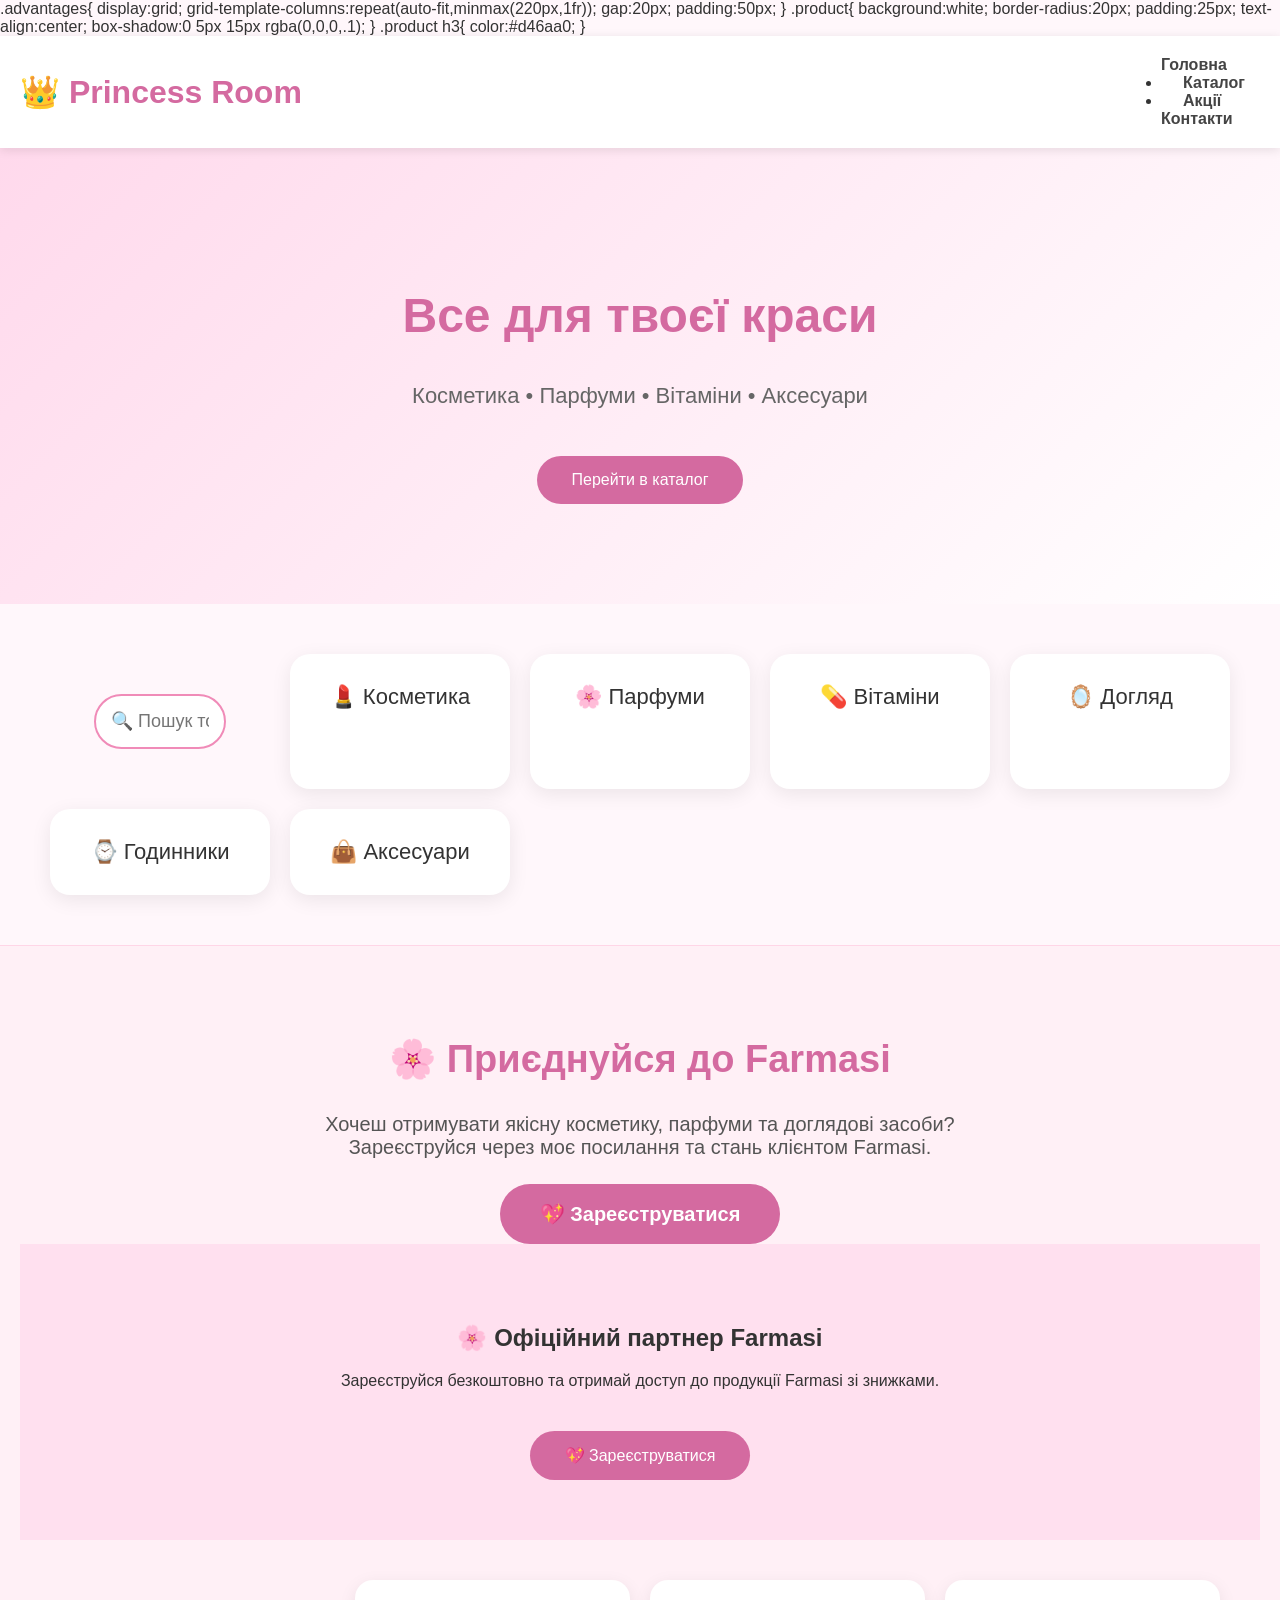
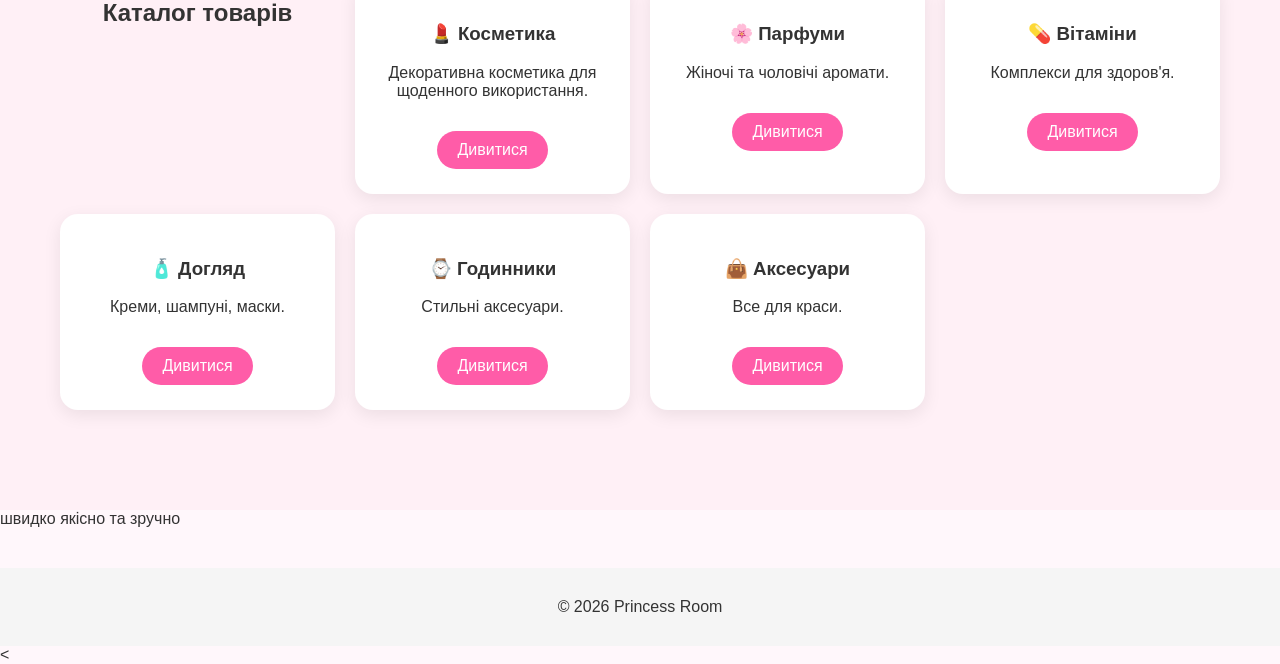
==== index.html @ e239acf6 "Enhance styling for advantages and product sections Added CSS styles for advantages and product sect" ====
<!DOCTYPE html>
<html lang="uk">
<head>
<meta charset="UTF-8">
<meta name="viewport" content="width=device-width, initial-scale=1.0">
<title>Princess Room</title>
<link rel="stylesheet" href="style.css">

<style>
body{
margin:0;
font-family:Arial,sans-serif;
background:#fff7fb;
}

header{
background:white;
padding:20px;
display:flex;
justify-content:space-between;
align-items:center;
box-shadow:0 2px 10px rgba(0,0,0,.1);
}

.logo{
font-size:32px;
font-weight:bold;
color:#d46aa0;
}

nav a{
text-decoration:none;
margin:15px;
color:#444;
font-weight:bold;
}

.hero{
text-align:center;
padding:100px 20px;
background:linear-gradient(135deg,#ffd9ec,#fff);
}

.hero h1{
font-size:48px;
color:#d46aa0;
}

.hero p{
font-size:22px;
color:#666;
}

.button{
display:inline-block;
padding:15px 35px;
background:#d46aa0;
color:white;
text-decoration:none;
border-radius:30px;
margin-top:25px;
}

.categories{
display:grid;
grid-template-columns:repeat(auto-fit,minmax(200px,1fr));
gap:20px;
padding:50px;
}

.card{
background:white;
padding:30px;
border-radius:20px;
box-shadow:0 5px 20px rgba(0,0,0,.08);
text-align:center;
font-size:22px;
}

footer{
padding:30px;
text-align:center;
background:#f5f5f5;
}
</style>.advantages{
    display:grid;
    grid-template-columns:repeat(auto-fit,minmax(220px,1fr));
    gap:20px;
    padding:50px;
}

.product{
    background:white;
    border-radius:20px;
    padding:25px;
    text-align:center;
    box-shadow:0 5px 15px rgba(0,0,0,.1);
}

.product h3{
    color:#d46aa0;
}

</head>

<body>

<header>

<div class="logo">
👑 Princess Room
</div>

<nav>
<a href="#">Головна</a>
<li><a href="https://www.farmasi.ua/darynamaydanchuk/register/customer" target="_blank">Каталог</a></li>
<li><a href="https://www.farmasi.ua/darynamaydanchuk/register/customer" target="_blank">Акції</a></li>
<a href="#">Контакти</a>
</nav>

</header>

<section class="hero">

<h1>Все для твоєї краси</h1>

<p>Косметика • Парфуми • Вітаміни • Аксесуари</p>

<a class="button" href="#">
Перейти в каталог
</a>

</section>

<section class="categories"><section style="padding:40px;text-align:center;">
    <input
        type="text"
        placeholder="🔍 Пошук товарів..."
        style="width:70%;max-width:500px;padding:15px;border-radius:30px;border:2px solid #f08bb8;font-size:18px;">
</section>

<div class="card">💄 Косметика</div>

<div class="card">🌸 Парфуми</div>

<div class="card">💊 Вітаміни</div>

<div class="card">🪞 Догляд</div>

<div class="card">⌚ Годинники</div>

<div class="card">👜 Аксесуари</div>

</section>
<section style="padding:60px 20px;background:#fff0f6;text-align:center;border-top:1px solid #ffd6e7;">

<h2 style="color:#d46aa0;font-size:38px;">
🌸 Приєднуйся до Farmasi
</h2>

<p style="font-size:20px;color:#555;max-width:700px;margin:auto;">
Хочеш отримувати якісну косметику, парфуми та доглядові засоби? Зареєструйся через моє посилання та стань клієнтом Farmasi.
</p>

<a href="https://www.farmasi.ua/darynamaydanchuk/register/customer"
target="_blank"
style="display:inline-block;margin-top:25px;padding:18px 40px;background:#d46aa0;color:white;text-decoration:none;border-radius:40px;font-size:20px;font-weight:bold;">
💖 Зареєструватися
</a>
<section class="farmasi">
    <h2>🌸 Офіційний партнер Farmasi</h2>

    <p>
        Зареєструйся безкоштовно та отримай доступ до продукції Farmasi зі знижками.
    </p>

    <a class="button"
       href="https://www.farmasi.ua/darynamaydanchuk/register/customer"
       target="_blank">
       💖 Зареєструватися
    </a>
</section>

<section class="catalog">

<h2>Каталог товарів</h2>

<div class="product">
<h3>💄 Косметика</h3>
<p>Декоративна косметика для щоденного використання.</p>
<a href="#">Дивитися</a>
</div>

<div class="product">
<h3>🌸 Парфуми</h3>
<p>Жіночі та чоловічі аромати.</p>
<a href="#">Дивитися</a>
</div>

<div class="product">
<h3>💊 Вітаміни</h3>
<p>Комплекси для здоров'я.</p>
<a href="#">Дивитися</a>
</div>

<div class="product">
<h3>🧴 Догляд</h3>
<p>Креми, шампуні, маски.</p>
<a href="#">Дивитися</a>
</div>

<div class="product">
<h3>⌚ Годинники</h3>
<p>Стильні аксесуари.</p>
<a href="#">Дивитися</a>
</div>

<div class="product">
<h3>👜 Аксесуари</h3>
<p>Все для краси.</p>
<a href="#">Дивитися</a>
</div>

</section>
    </section>

<section class="advantages">
швидко якісно та зручно
</section>
<footer>
    © 2026 Princess Room
</footer>
</body>
</html>

<

</body>
</html>
---- style.css ----
body{
font-family:Arial,sans-serif;
margin:0;
background:#fff5f8;
color:#333;
}

header{
background:white;
display:flex;
justify-content:space-between;
padding:20px 40px;
position:sticky;
top:0;
box-shadow:0 2px 15px rgba(0,0,0,.08);
}

.logo{
font-size:28px;
font-weight:bold;
color:#d85b9b;
}

nav a{
margin-left:20px;
text-decoration:none;
color:#444;
font-weight:bold;
}

.hero{
text-align:center;
padding:90px 20px;
background:linear-gradient(#ffe8f2,#fff);
}

.button{
background:#d85b9b;
color:white;
padding:15px 35px;
border-radius:30px;
text-decoration:none;
display:inline-block;
margin-top:20px;
}

.categories,
.catalog{
display:grid;
grid-template-columns:repeat(auto-fit,minmax(220px,1fr));
gap:20px;
padding:40px;
}

.card,
.product{
background:white;
padding:25px;
border-radius:18px;
box-shadow:0 5px 18px rgba(0,0,0,.08);
transition:.3s;
text-align:center;
}

.card:hover,
.product:hover{
transform:translateY(-8px);
}

.product a{
display:inline-block;
margin-top:15px;
background:#ff5ca8;
color:white;
padding:10px 20px;
border-radius:20px;
text-decoration:none;
}

.farmasi{
background:#ffe0ef;
padding:60px 20px;
text-align:center;
}

footer{
background:white;
text-align:center;
padding:25px;
margin-top:40px;
}
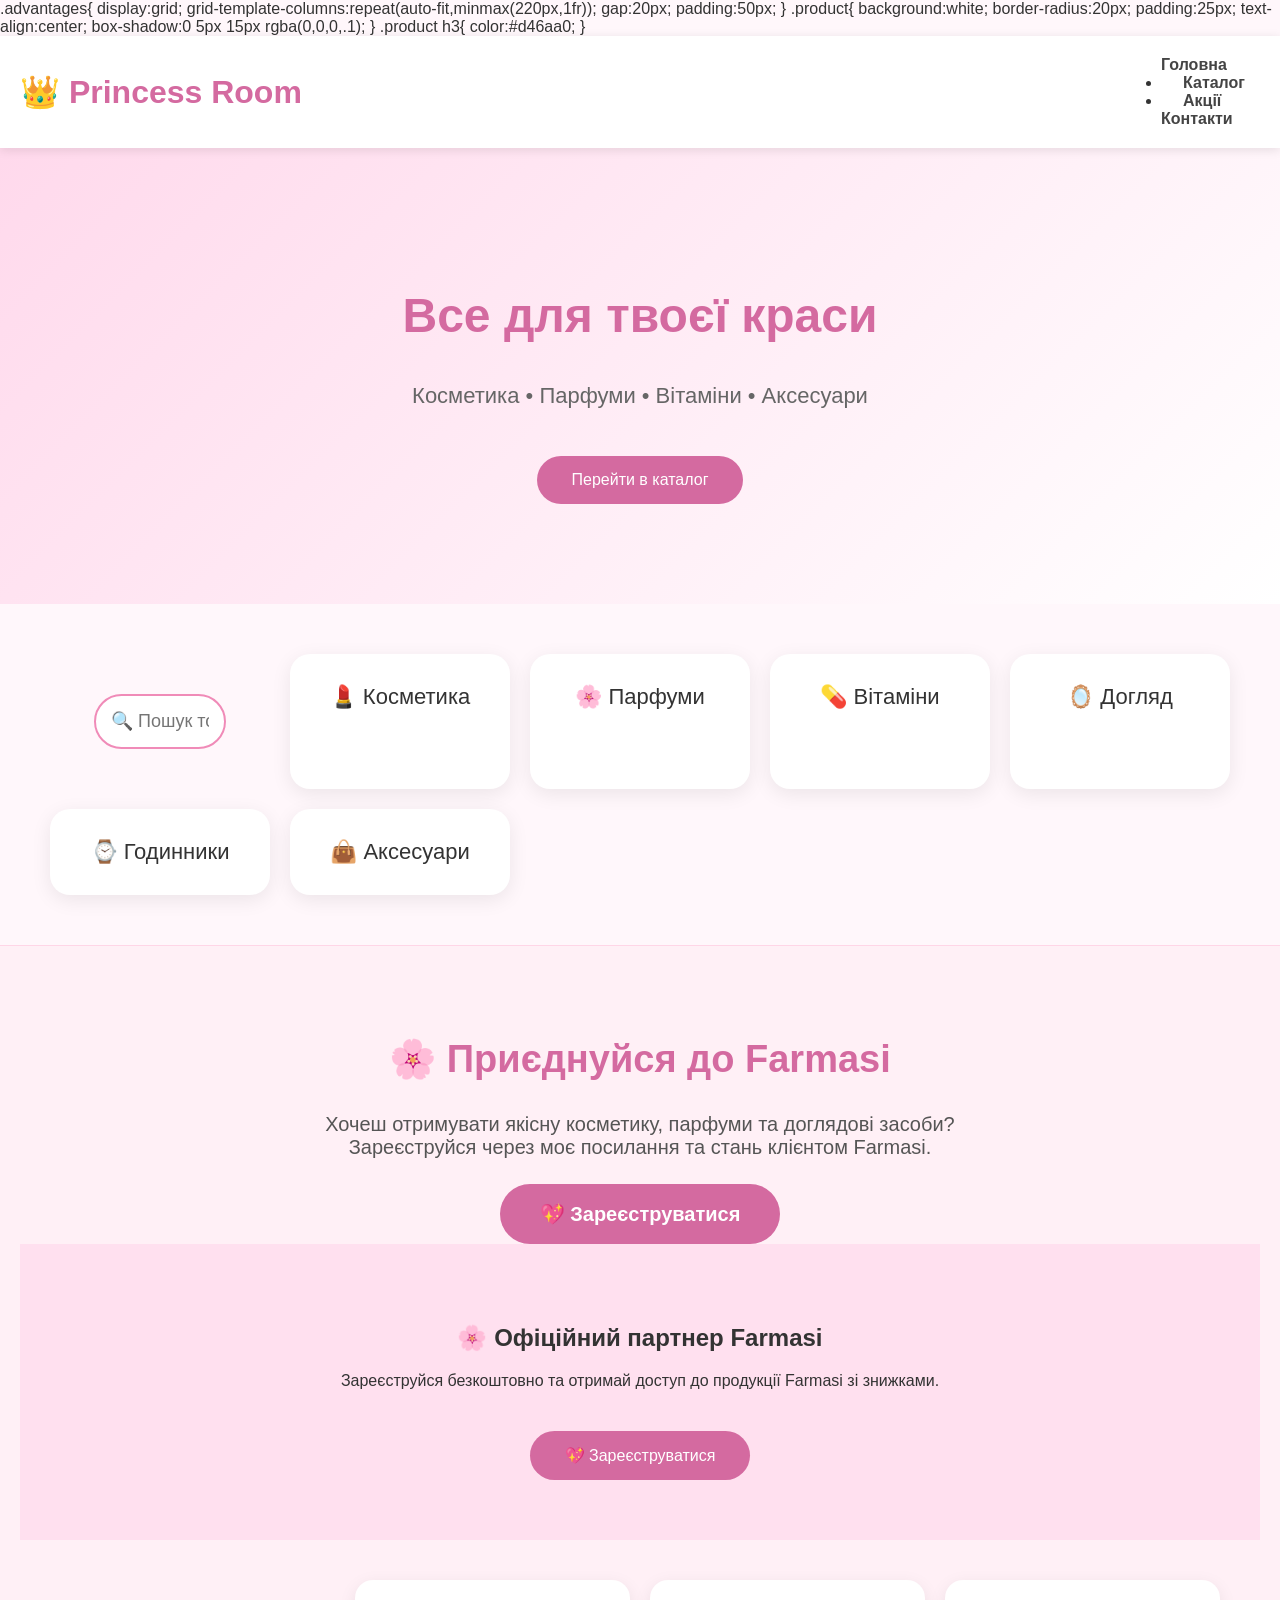
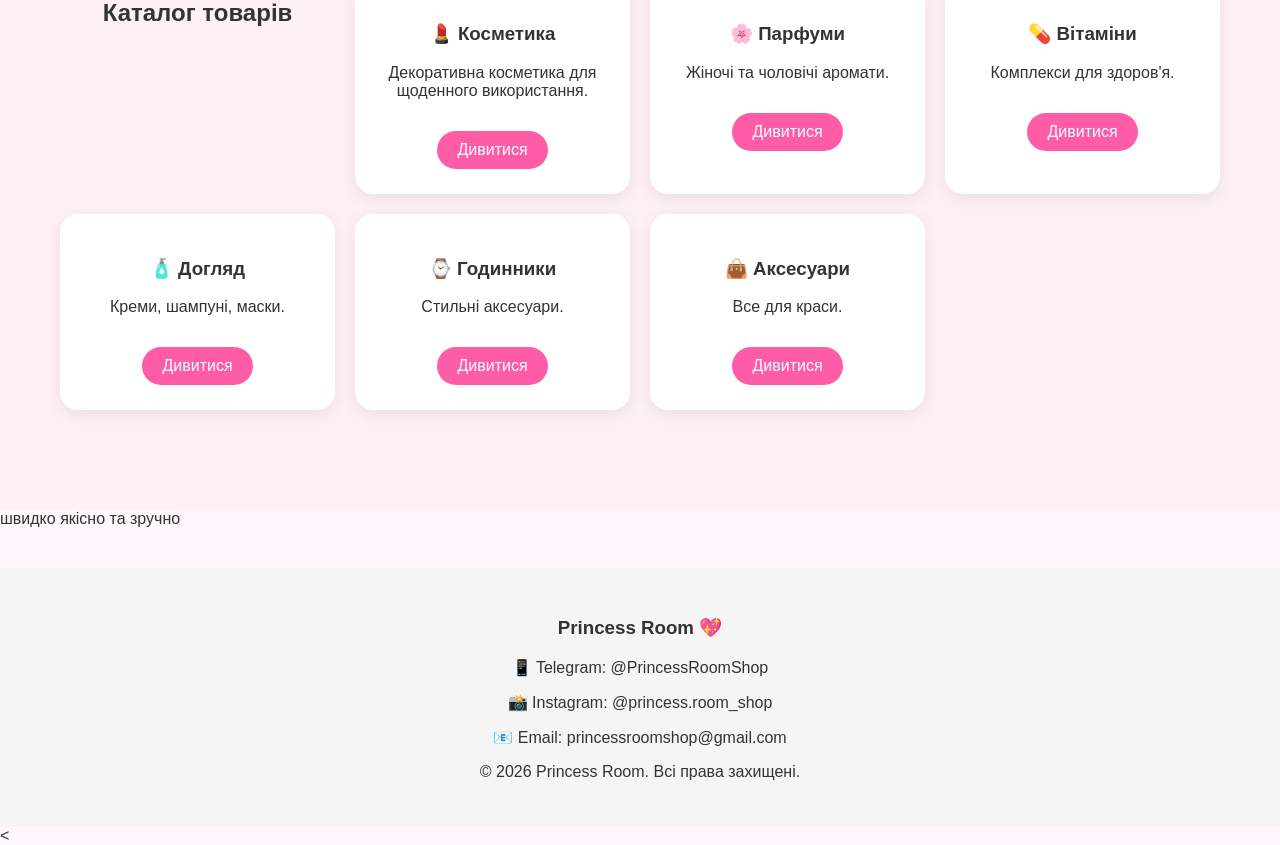
==== commit aa32b192: "Update footer with contact details and copyright Added contact information and updated footer text." ====
--- a/index.html
+++ b/index.html
@@ -228,7 +228,13 @@
 швидко якісно та зручно
 </section>
 <footer>
-    © 2026 Princess Room
+    <h3>Princess Room 💖</h3>
+
+    <p>📱 Telegram: @PrincessRoomShop</p>
+    <p>📸 Instagram: @princess.room_shop</p>
+    <p>📧 Email: princessroomshop@gmail.com</p>
+
+    <p>© 2026 Princess Room. Всі права захищені.</p>
 </footer>
 </body>
 </html>
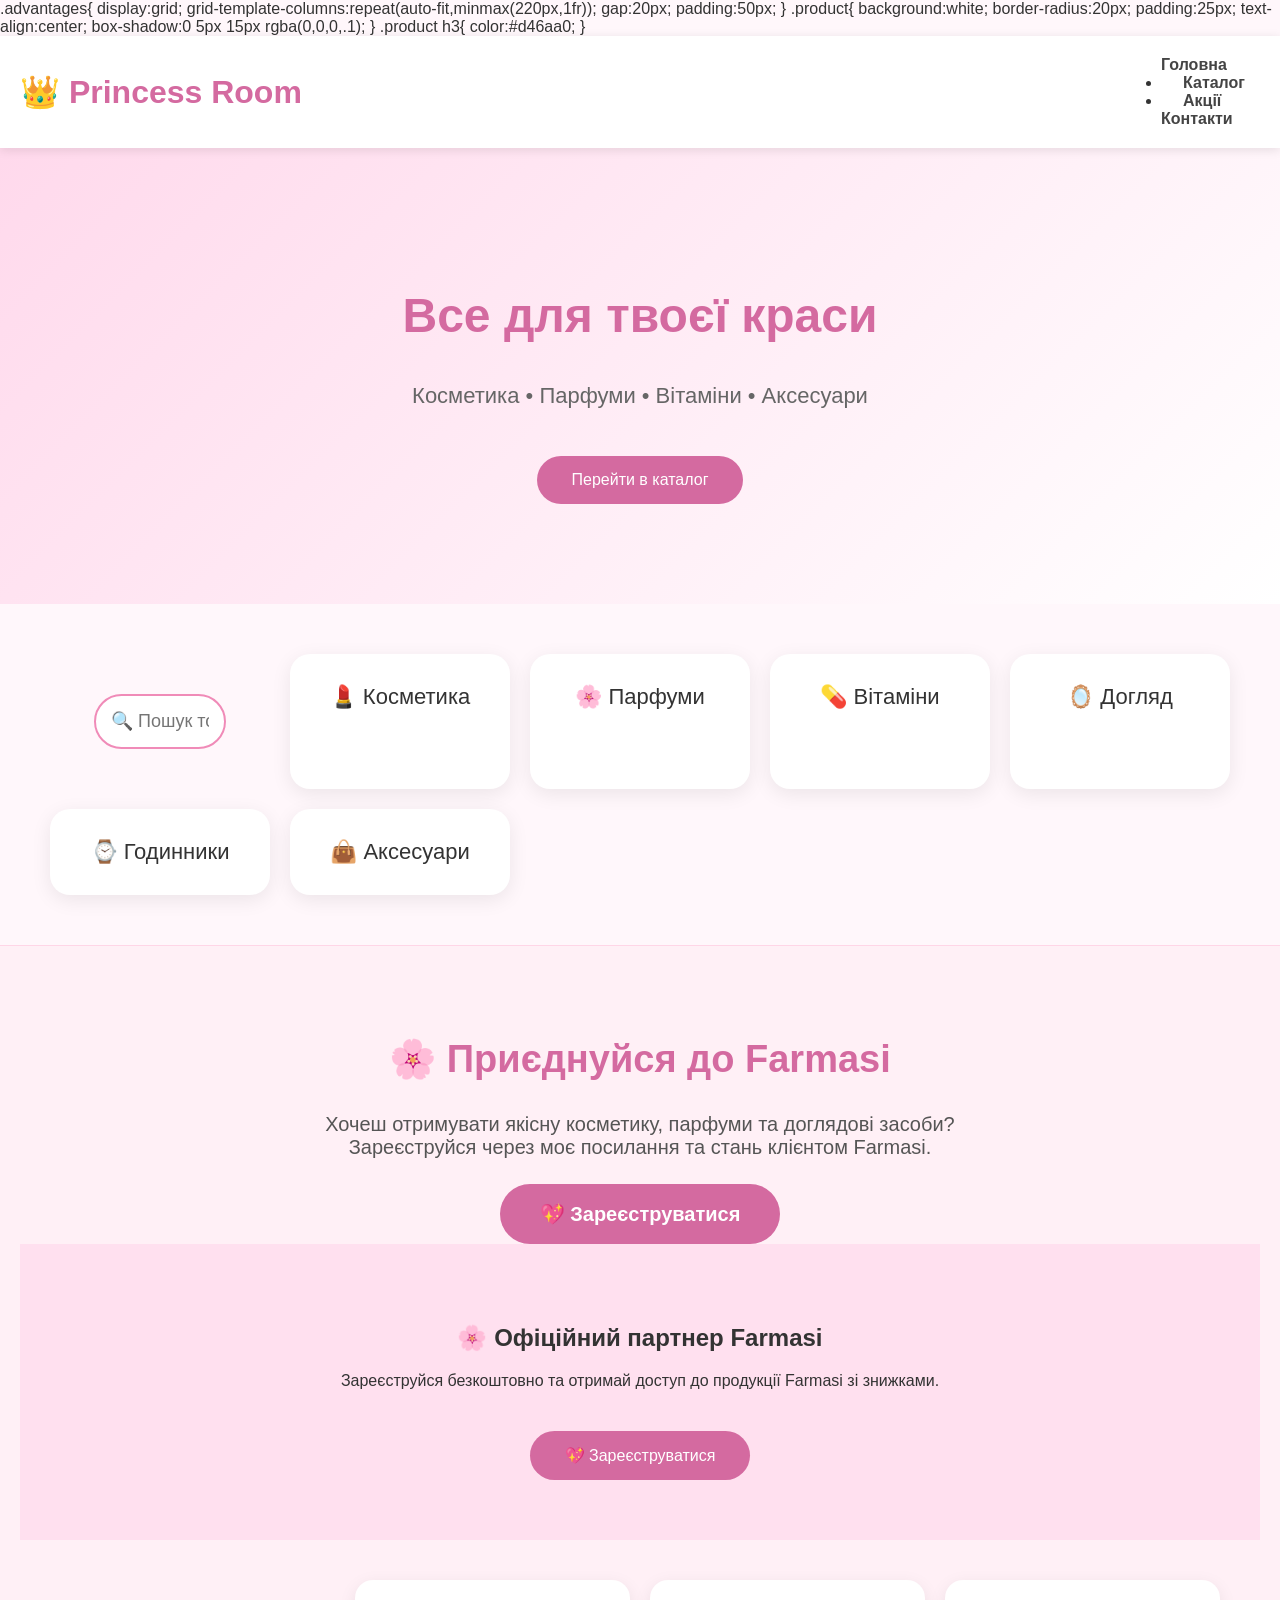
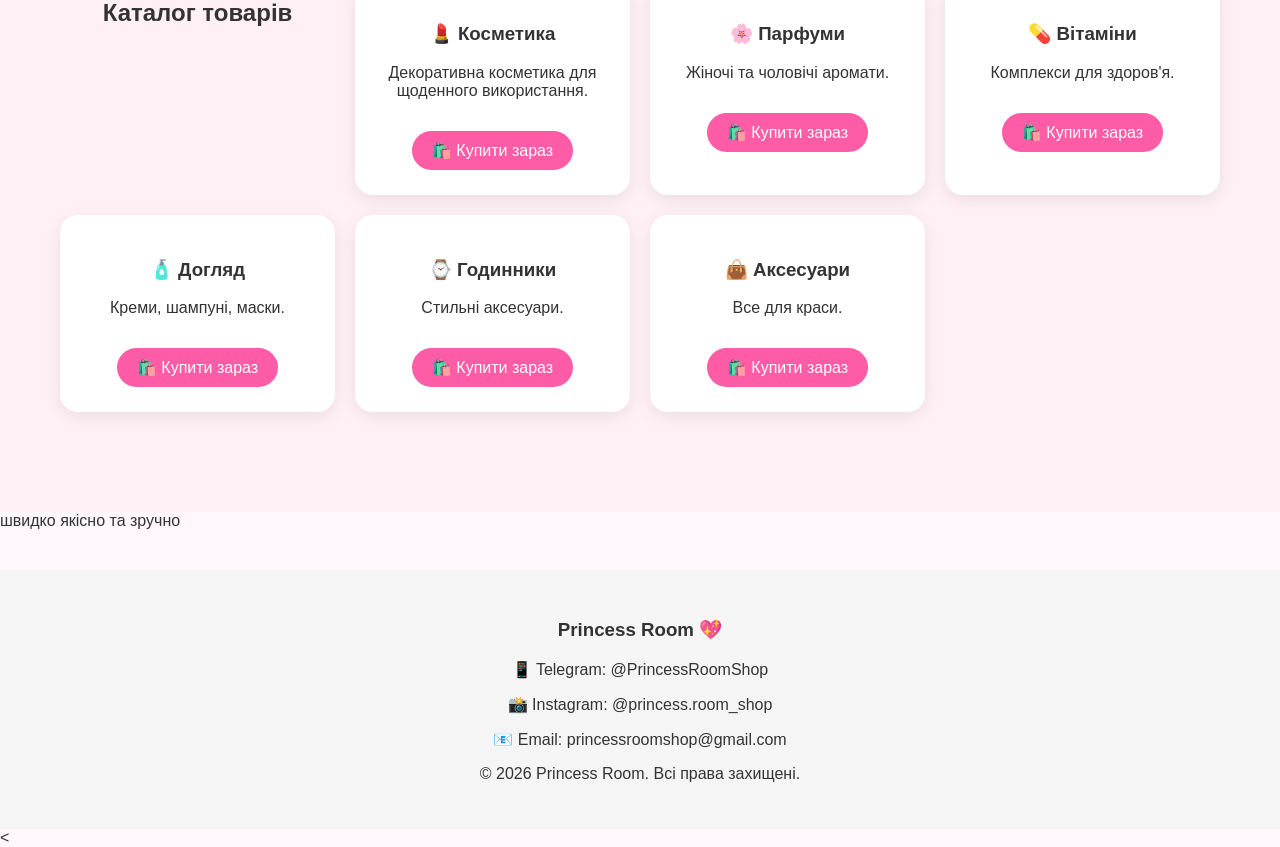
==== commit 8b7401ba: "Update product links to direct to purchase page" ====
--- a/index.html
+++ b/index.html
@@ -188,37 +188,49 @@
 <div class="product">
 <h3>💄 Косметика</h3>
 <p>Декоративна косметика для щоденного використання.</p>
-<a href="#">Дивитися</a>
+<a href="https://www.farmasi.ua/darynamaydanchuk/register/customer" target="_blank" class="button">
+🛍️ Купити зараз
+</a>
 </div>
 
 <div class="product">
 <h3>🌸 Парфуми</h3>
 <p>Жіночі та чоловічі аромати.</p>
-<a href="#">Дивитися</a>
+<a href="https://www.farmasi.ua/darynamaydanchuk/register/customer" target="_blank" class="button">
+🛍️ Купити зараз
+</a>
 </div>
 
 <div class="product">
 <h3>💊 Вітаміни</h3>
 <p>Комплекси для здоров'я.</p>
-<a href="#">Дивитися</a>
+<a href="https://www.farmasi.ua/darynamaydanchuk/register/customer" target="_blank" class="button">
+🛍️ Купити зараз
+</a>
 </div>
 
 <div class="product">
 <h3>🧴 Догляд</h3>
 <p>Креми, шампуні, маски.</p>
-<a href="#">Дивитися</a>
+<a href="https://www.farmasi.ua/darynamaydanchuk/register/customer" target="_blank" class="button">
+🛍️ Купити зараз
+</a>
 </div>
 
 <div class="product">
 <h3>⌚ Годинники</h3>
 <p>Стильні аксесуари.</p>
-<a href="#">Дивитися</a>
+<a href="https://www.farmasi.ua/darynamaydanchuk/register/customer" target="_blank" class="button">
+🛍️ Купити зараз
+</a>
 </div>
 
 <div class="product">
 <h3>👜 Аксесуари</h3>
 <p>Все для краси.</p>
-<a href="#">Дивитися</a>
+<a href="https://www.farmasi.ua/darynamaydanchuk/register/customer" target="_blank" class="button">
+🛍️ Купити зараз
+</a>
 </div>
 
 </section>
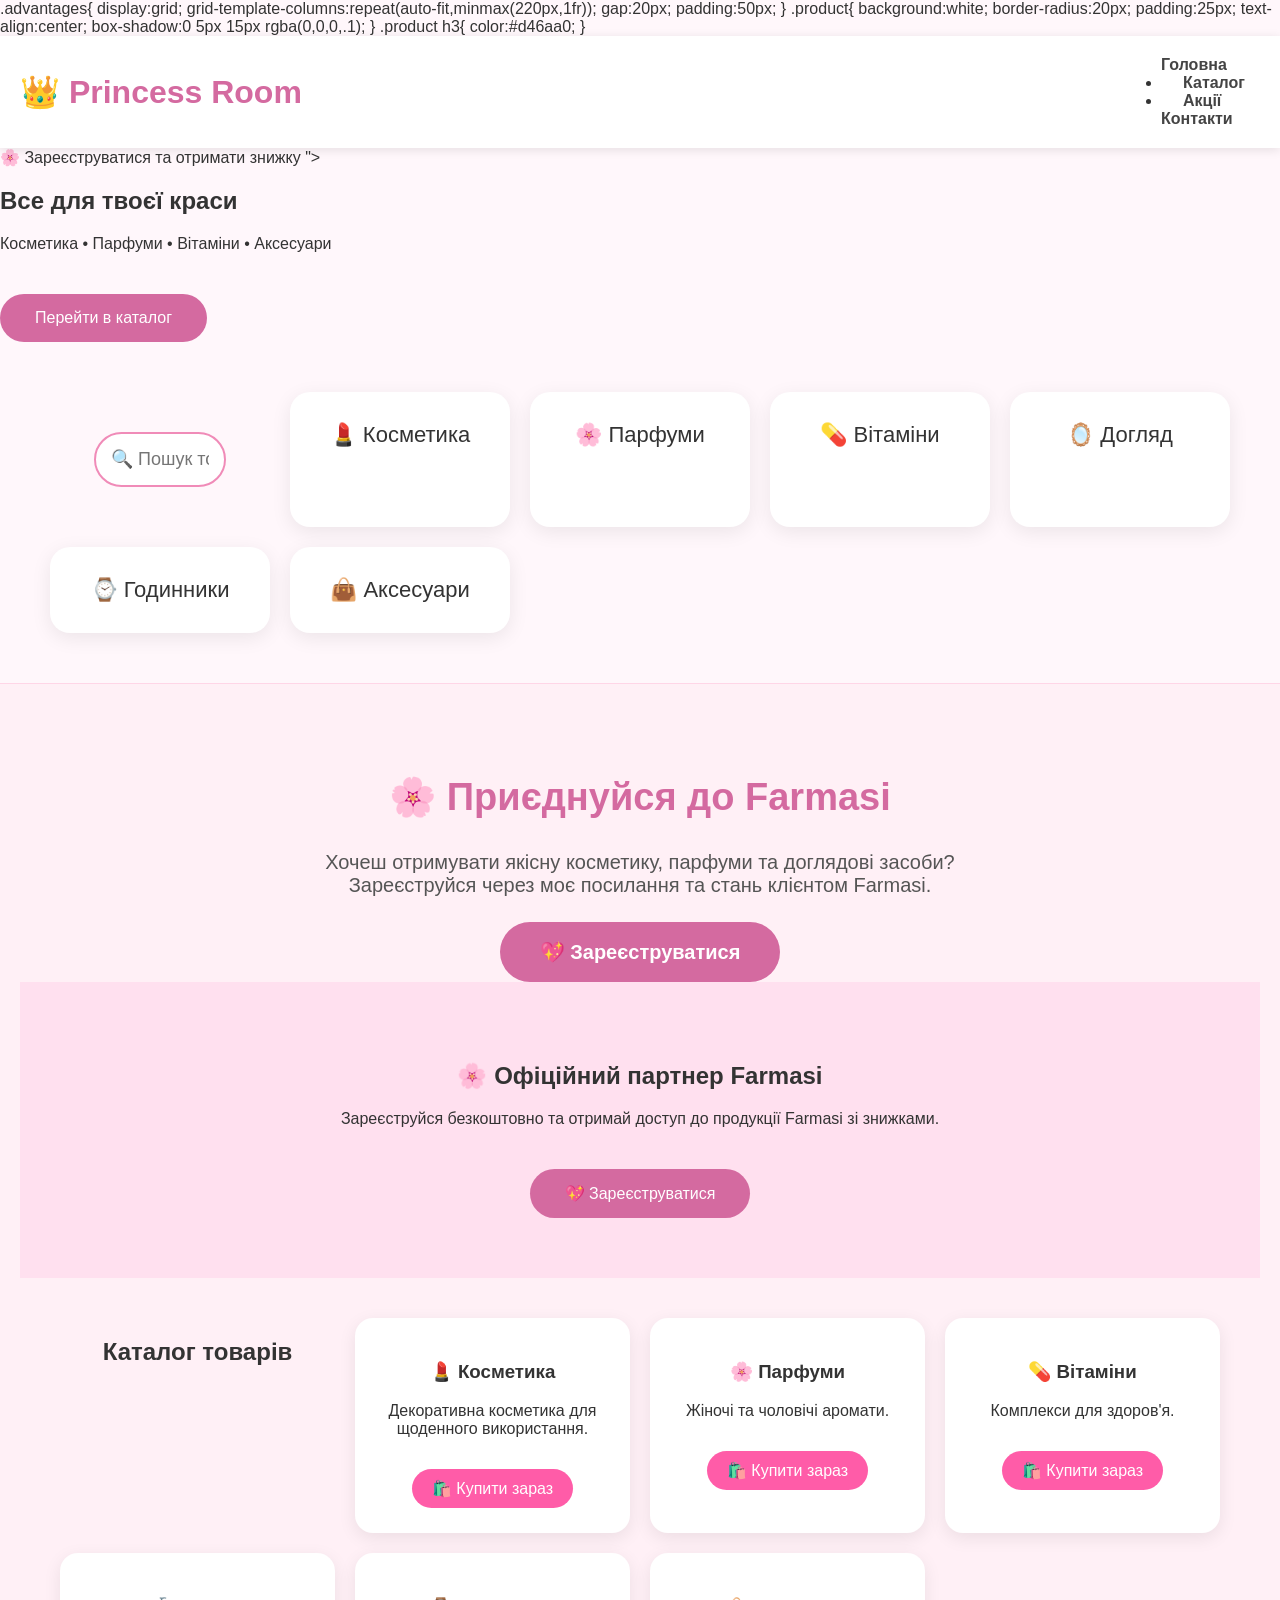
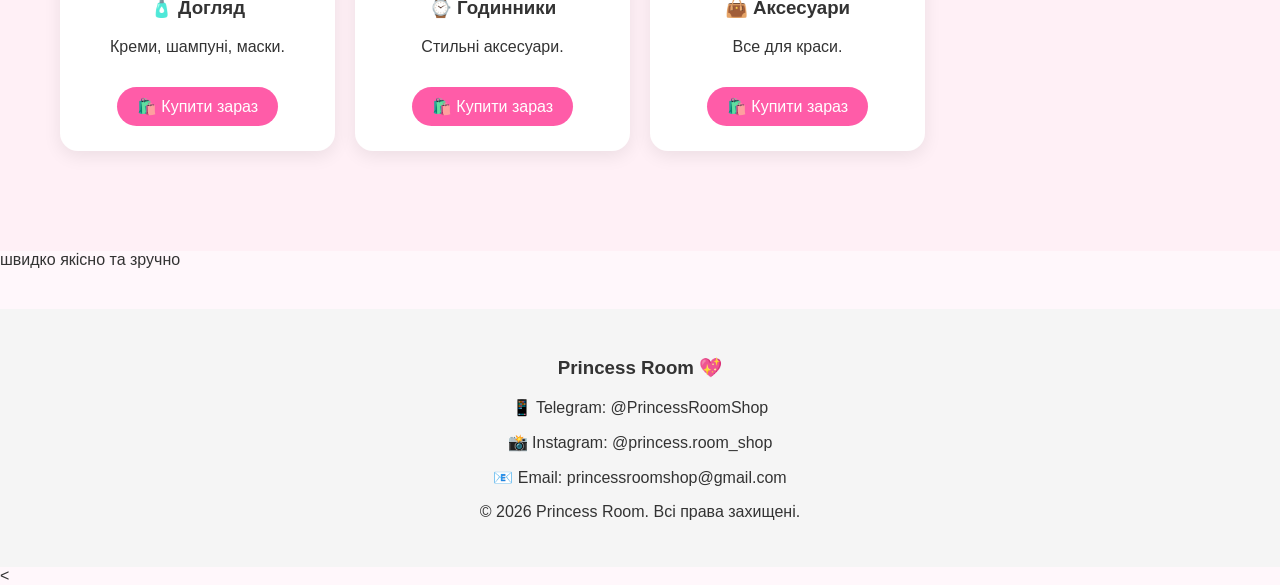
==== commit 685611f0: "Enhance index.html with hero section and styles Added hero section with promotional content and styl" ====
--- a/index.html
+++ b/index.html
@@ -6,7 +6,22 @@
 <title>Princess Room</title>
 <link rel="stylesheet" href="style.css">
 
-<style>
+<style>.hero{
+    background:linear-gradient(135deg,#ffd6e8,#ffeef5);
+    text-align:center;
+    padding:80px 20px;
+}
+
+.hero h1{
+    font-size:48px;
+    color:#d46aa0;
+}
+
+.hero p{
+    font-size:20px;
+    color:#555;
+    margin:20px 0;
+}
 body{
 margin:0;
 font-family:Arial,sans-serif;
@@ -120,7 +135,14 @@
 
 </header>
 
-<section class="hero">
+<section class="<h1>💖 Princess Room</h1>
+<p>Оригінальна косметика Farmasi, парфуми, вітаміни та догляд за вигідними цінами.</p>
+
+<a href="https://www.farmasi.ua/darynamaydanchuk/register/customer"
+target="_blank"
+class="button">
+🌸 Зареєструватися та отримати знижку
+</a>">
 
 <h1>Все для твоєї краси</h1>
 
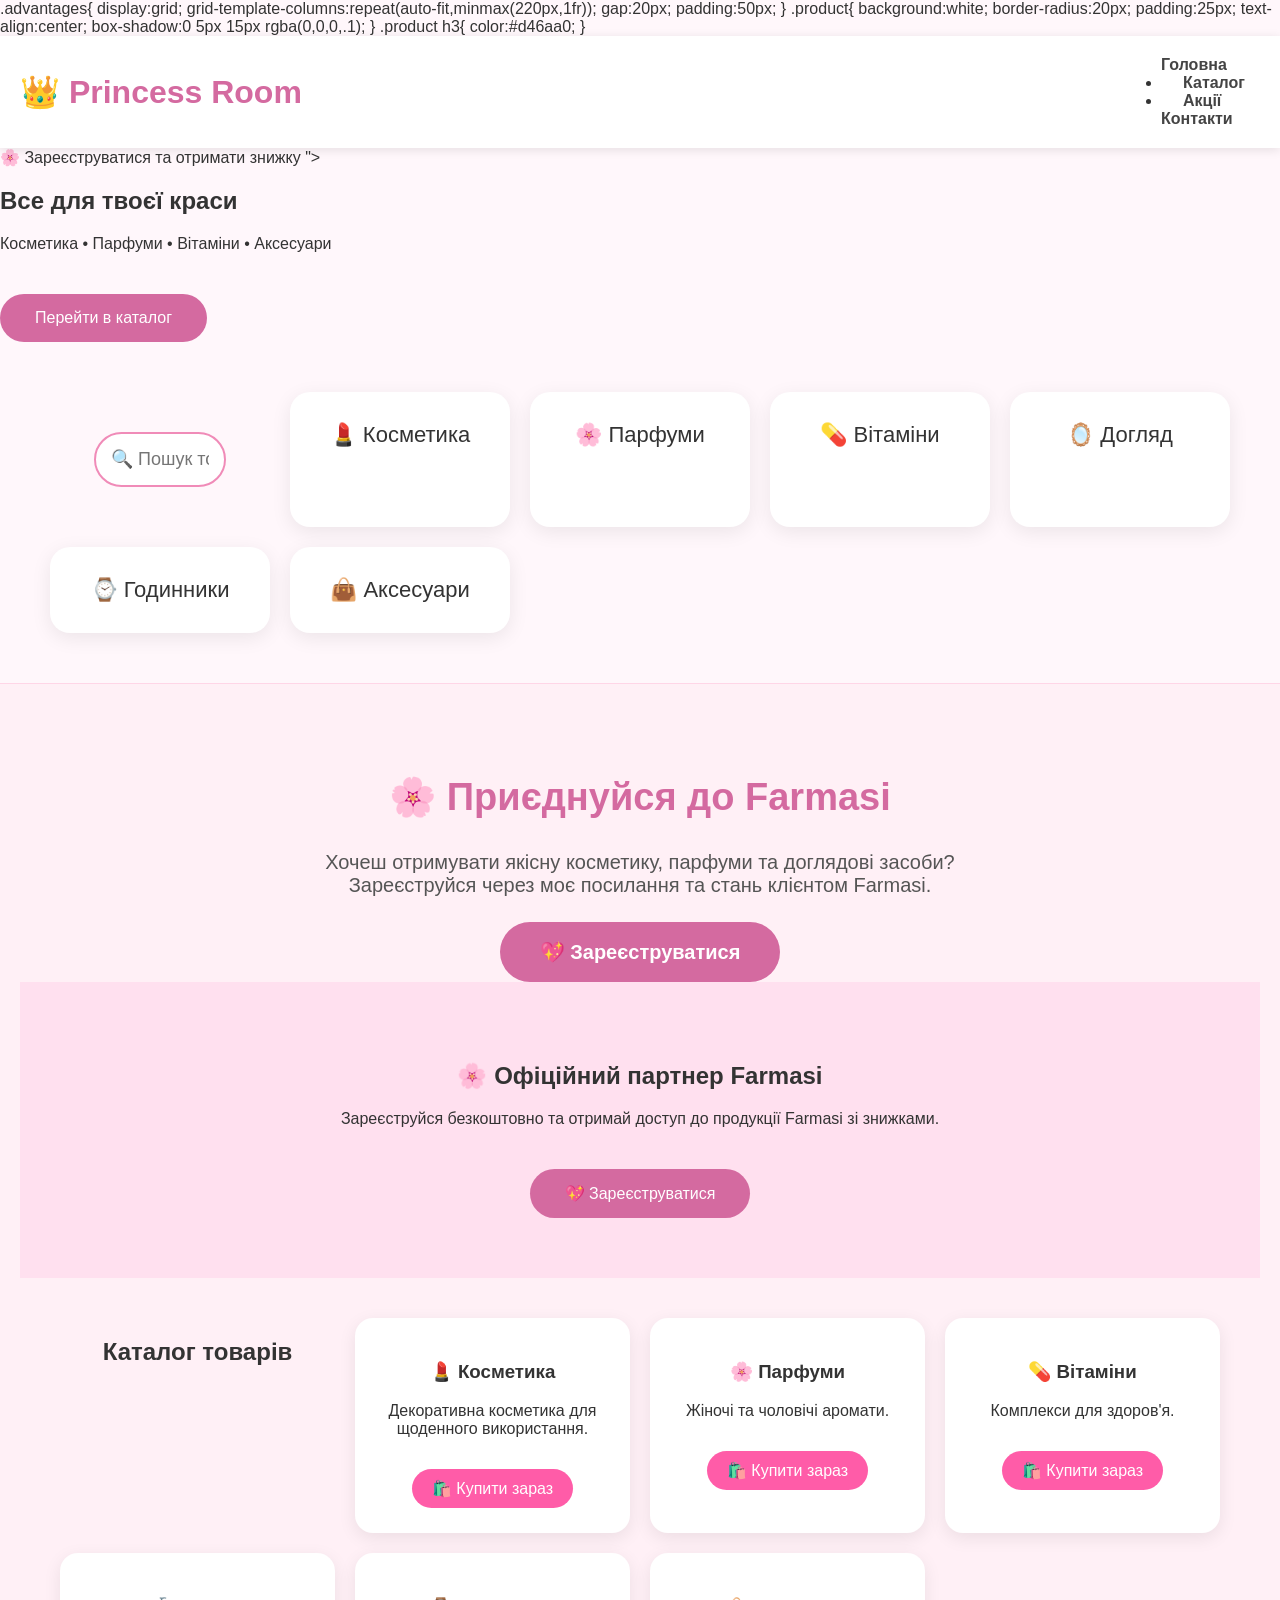
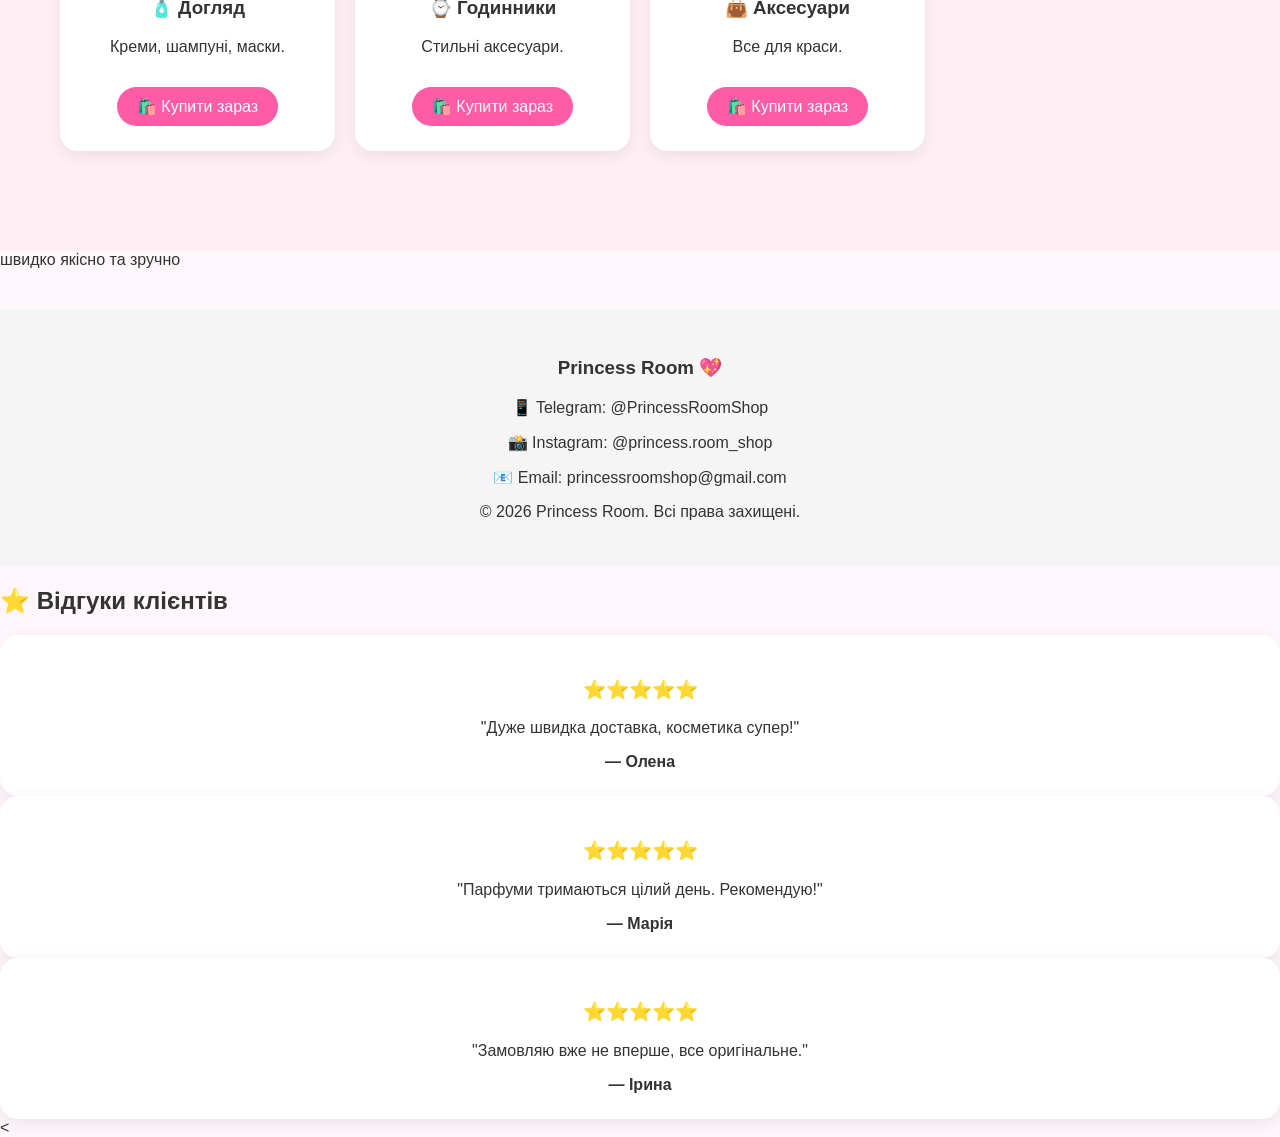
==== commit c171611e: "Add customer reviews section to index.html Added a customer reviews section with testimonials." ====
--- a/index.html
+++ b/index.html
@@ -269,7 +269,27 @@
     <p>📧 Email: princessroomshop@gmail.com</p>
 
     <p>© 2026 Princess Room. Всі права захищені.</p>
-</footer>
+</footer><section class="reviews">
+    <h2>⭐ Відгуки клієнтів</h2>
+
+    <div class="product">
+        <h3>⭐⭐⭐⭐⭐</h3>
+        <p>"Дуже швидка доставка, косметика супер!"</p>
+        <strong>— Олена</strong>
+    </div>
+
+    <div class="product">
+        <h3>⭐⭐⭐⭐⭐</h3>
+        <p>"Парфуми тримаються цілий день. Рекомендую!"</p>
+        <strong>— Марія</strong>
+    </div>
+
+    <div class="product">
+        <h3>⭐⭐⭐⭐⭐</h3>
+        <p>"Замовляю вже не вперше, все оригінальне."</p>
+        <strong>— Ірина</strong>
+    </div>
+</section>
 </body>
 </html>
 
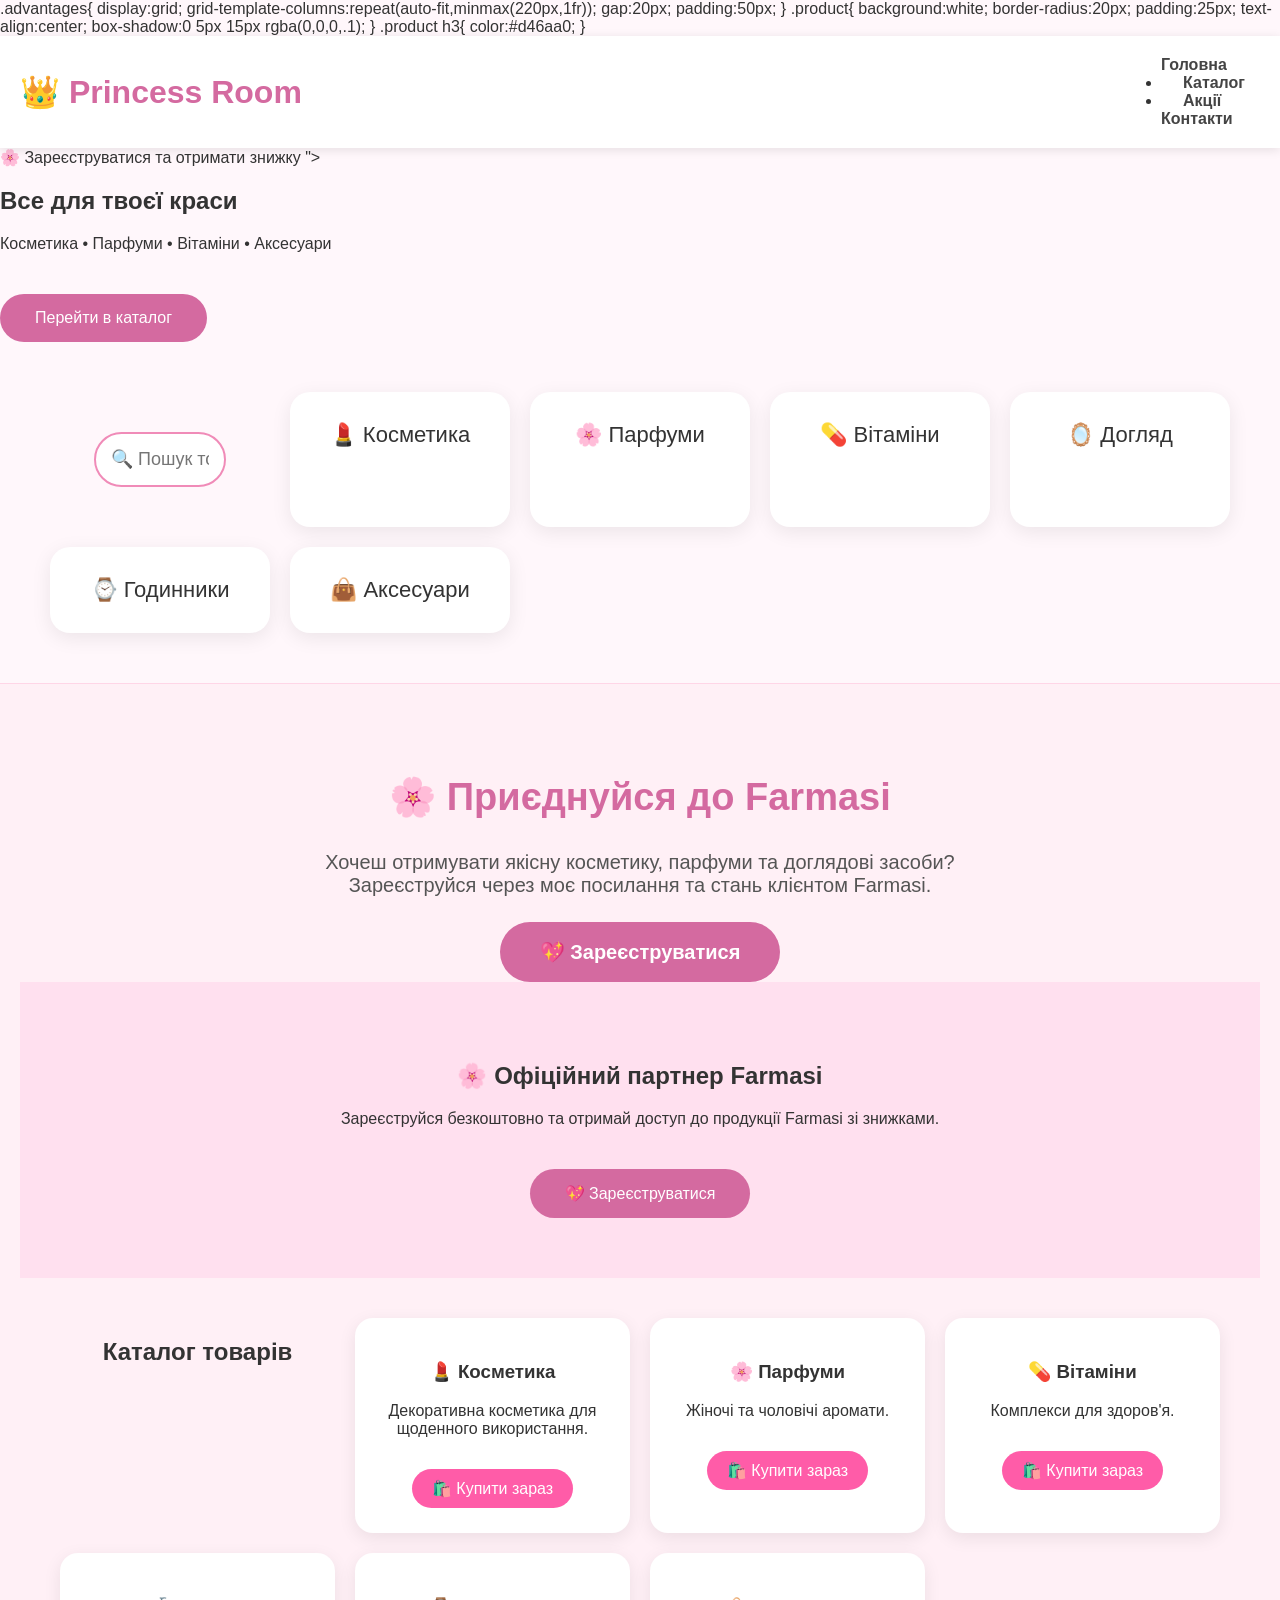
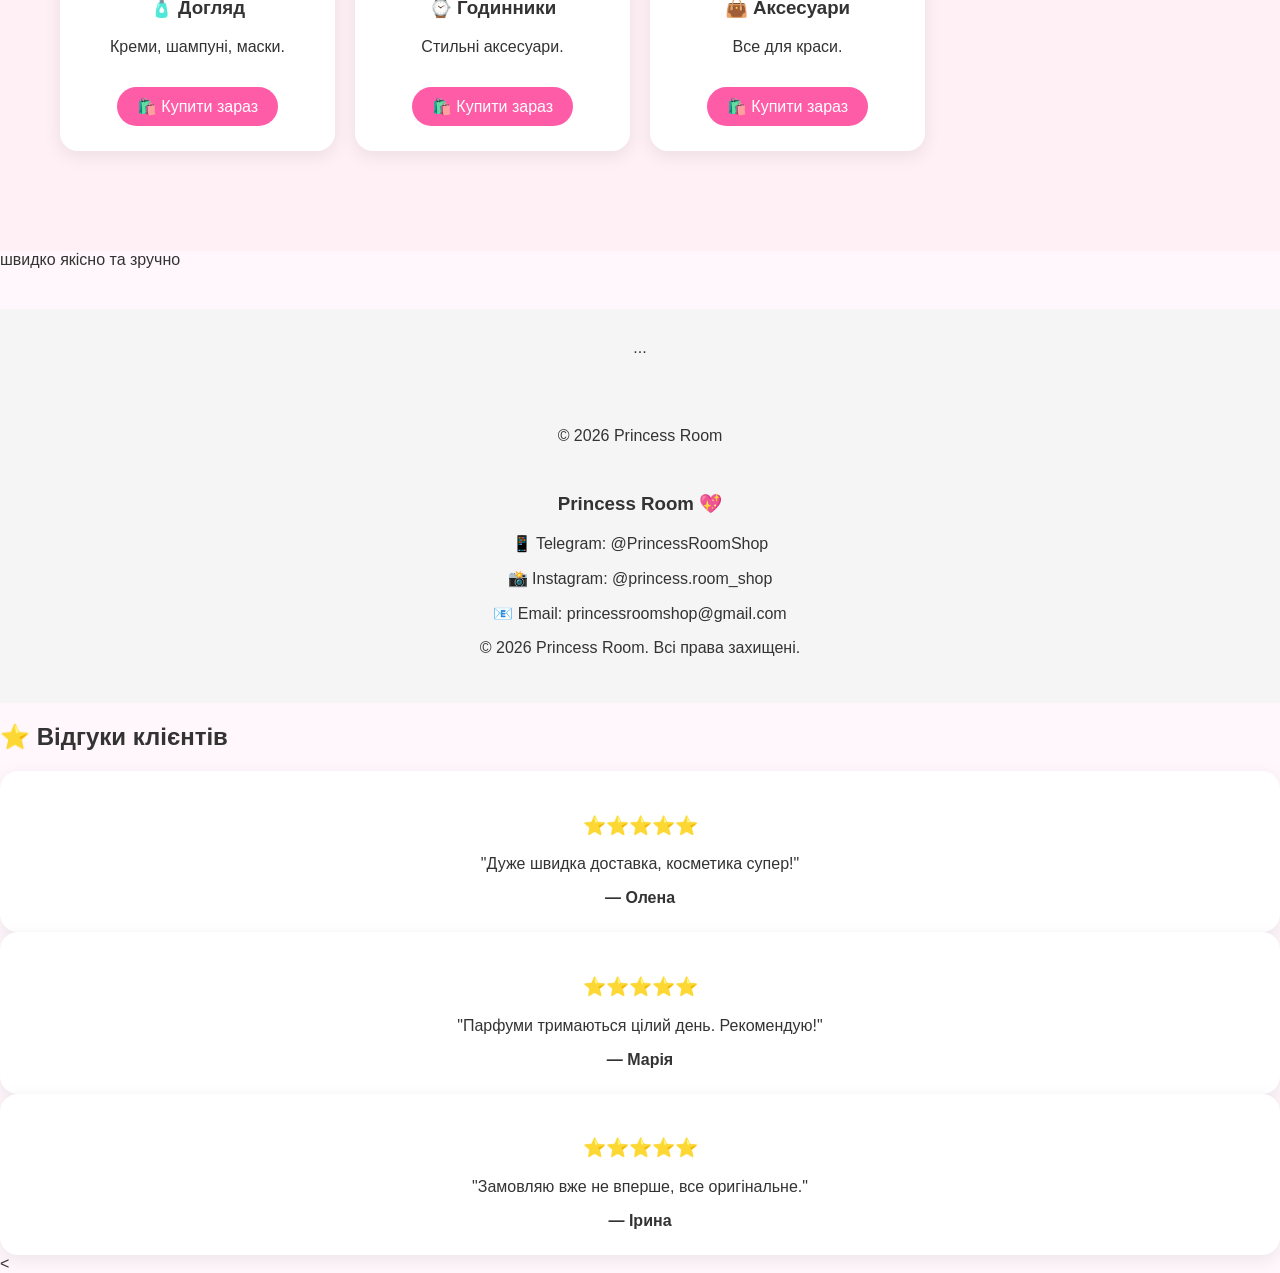
==== commit 9a62e83e: "Add footer with contact details and copyright notice Added footer section with contact information a" ====
--- a/index.html
+++ b/index.html
@@ -261,7 +261,15 @@
 <section class="advantages">
 швидко якісно та зручно
 </section>
+<footer></section>
+
+<section class="reviews">
+    ...
+</section>
+
 <footer>
+    © 2026 Princess Room
+</footer>
     <h3>Princess Room 💖</h3>
 
     <p>📱 Telegram: @PrincessRoomShop</p>
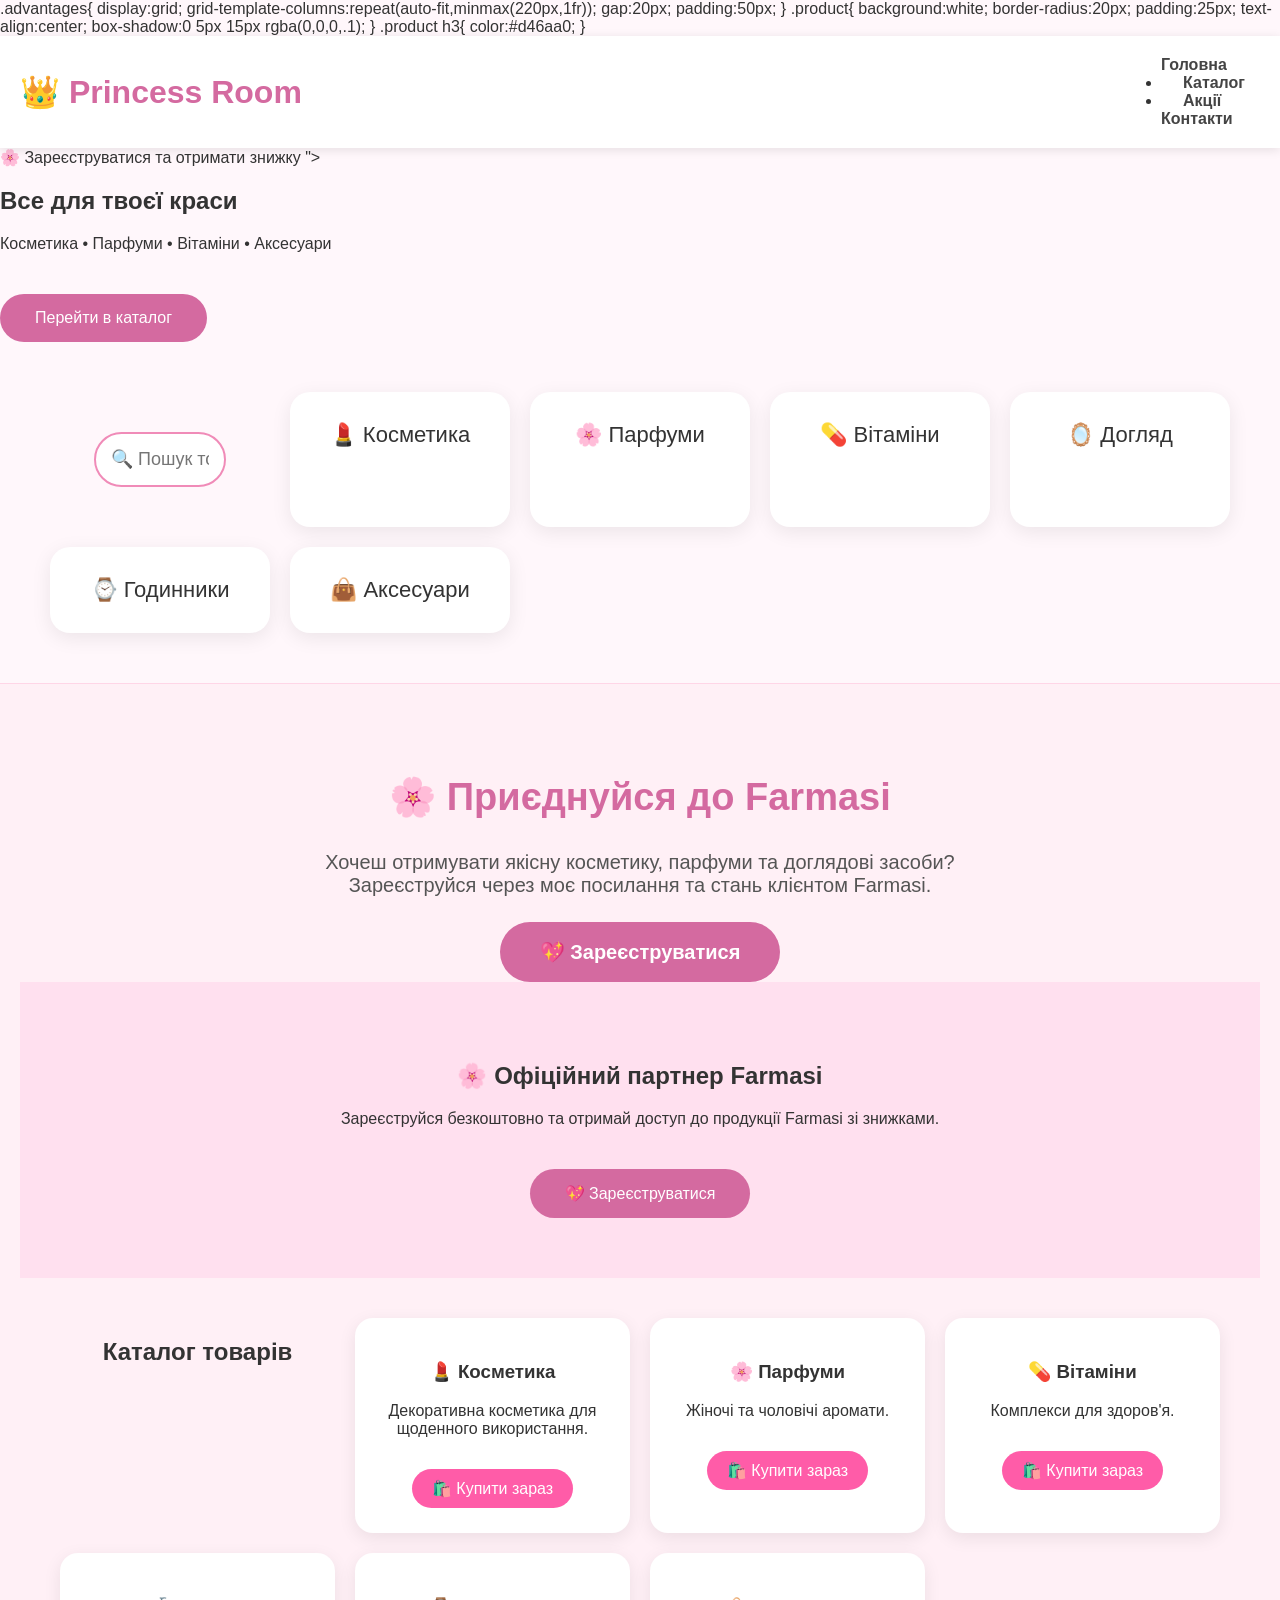
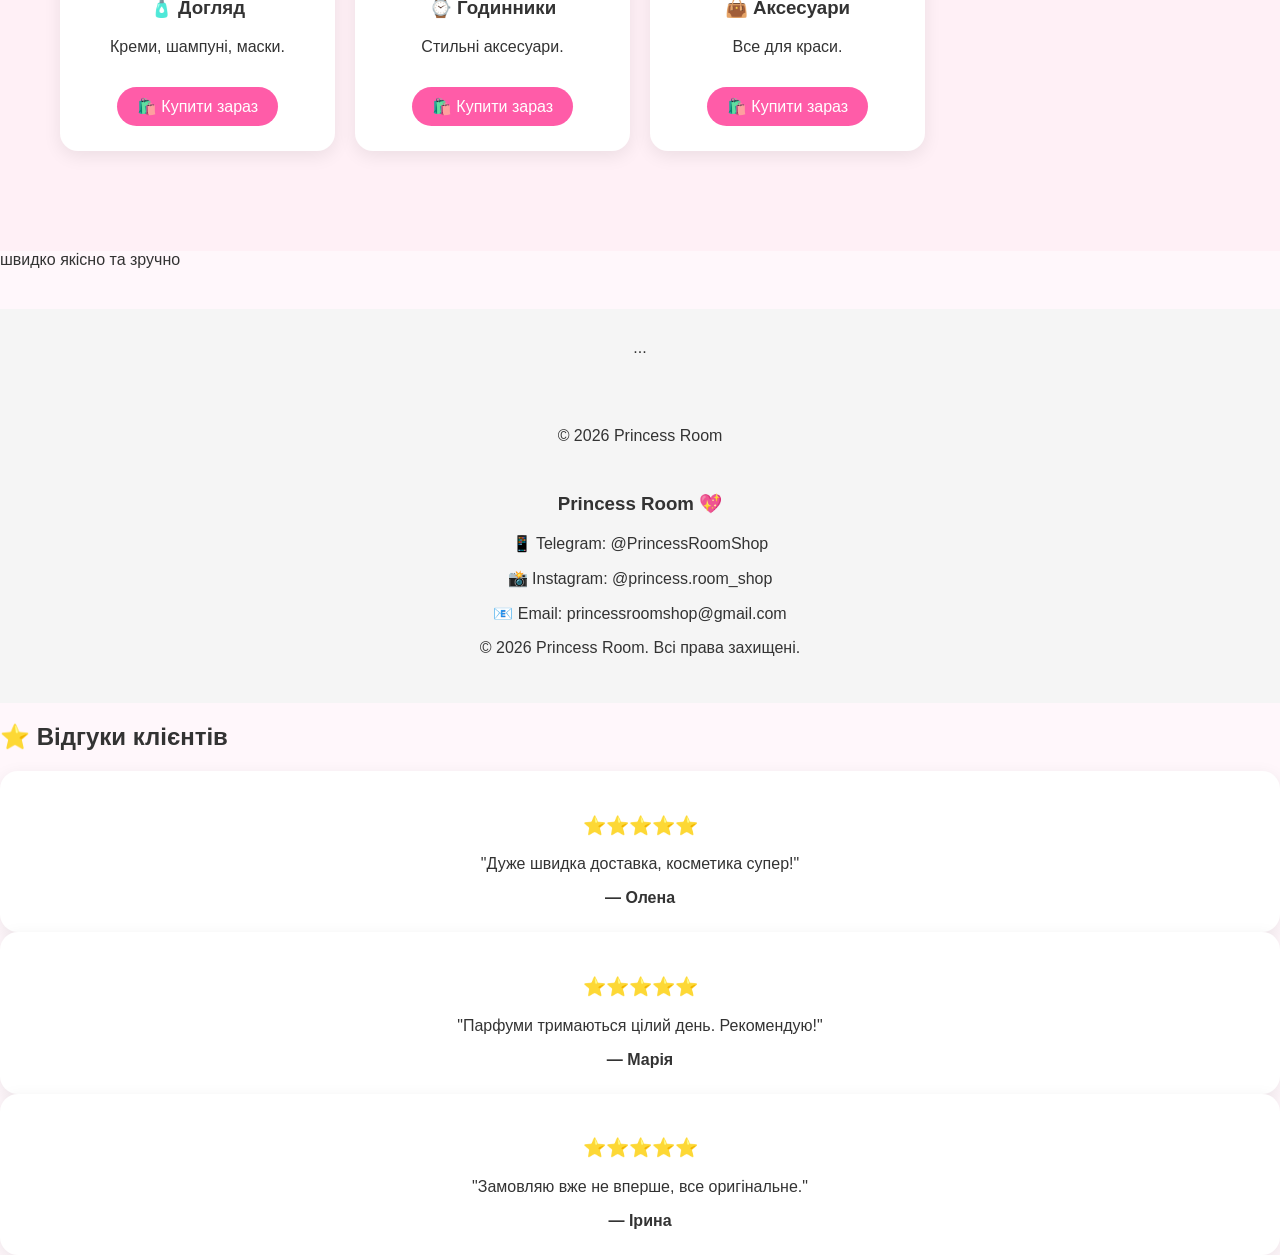
==== commit 03765a21: "Fix HTML structure by removing duplicate closing tags" ====
--- a/index.html
+++ b/index.html
@@ -277,7 +277,8 @@
     <p>📧 Email: princessroomshop@gmail.com</p>
 
     <p>© 2026 Princess Room. Всі права захищені.</p>
-</footer><section class="reviews">
+</footer>
+    <section class="reviews">
     <h2>⭐ Відгуки клієнтів</h2>
 
     <div class="product">
@@ -300,8 +301,3 @@
 </section>
 </body>
 </html>
-
-<
-
-</body>
-</html>
